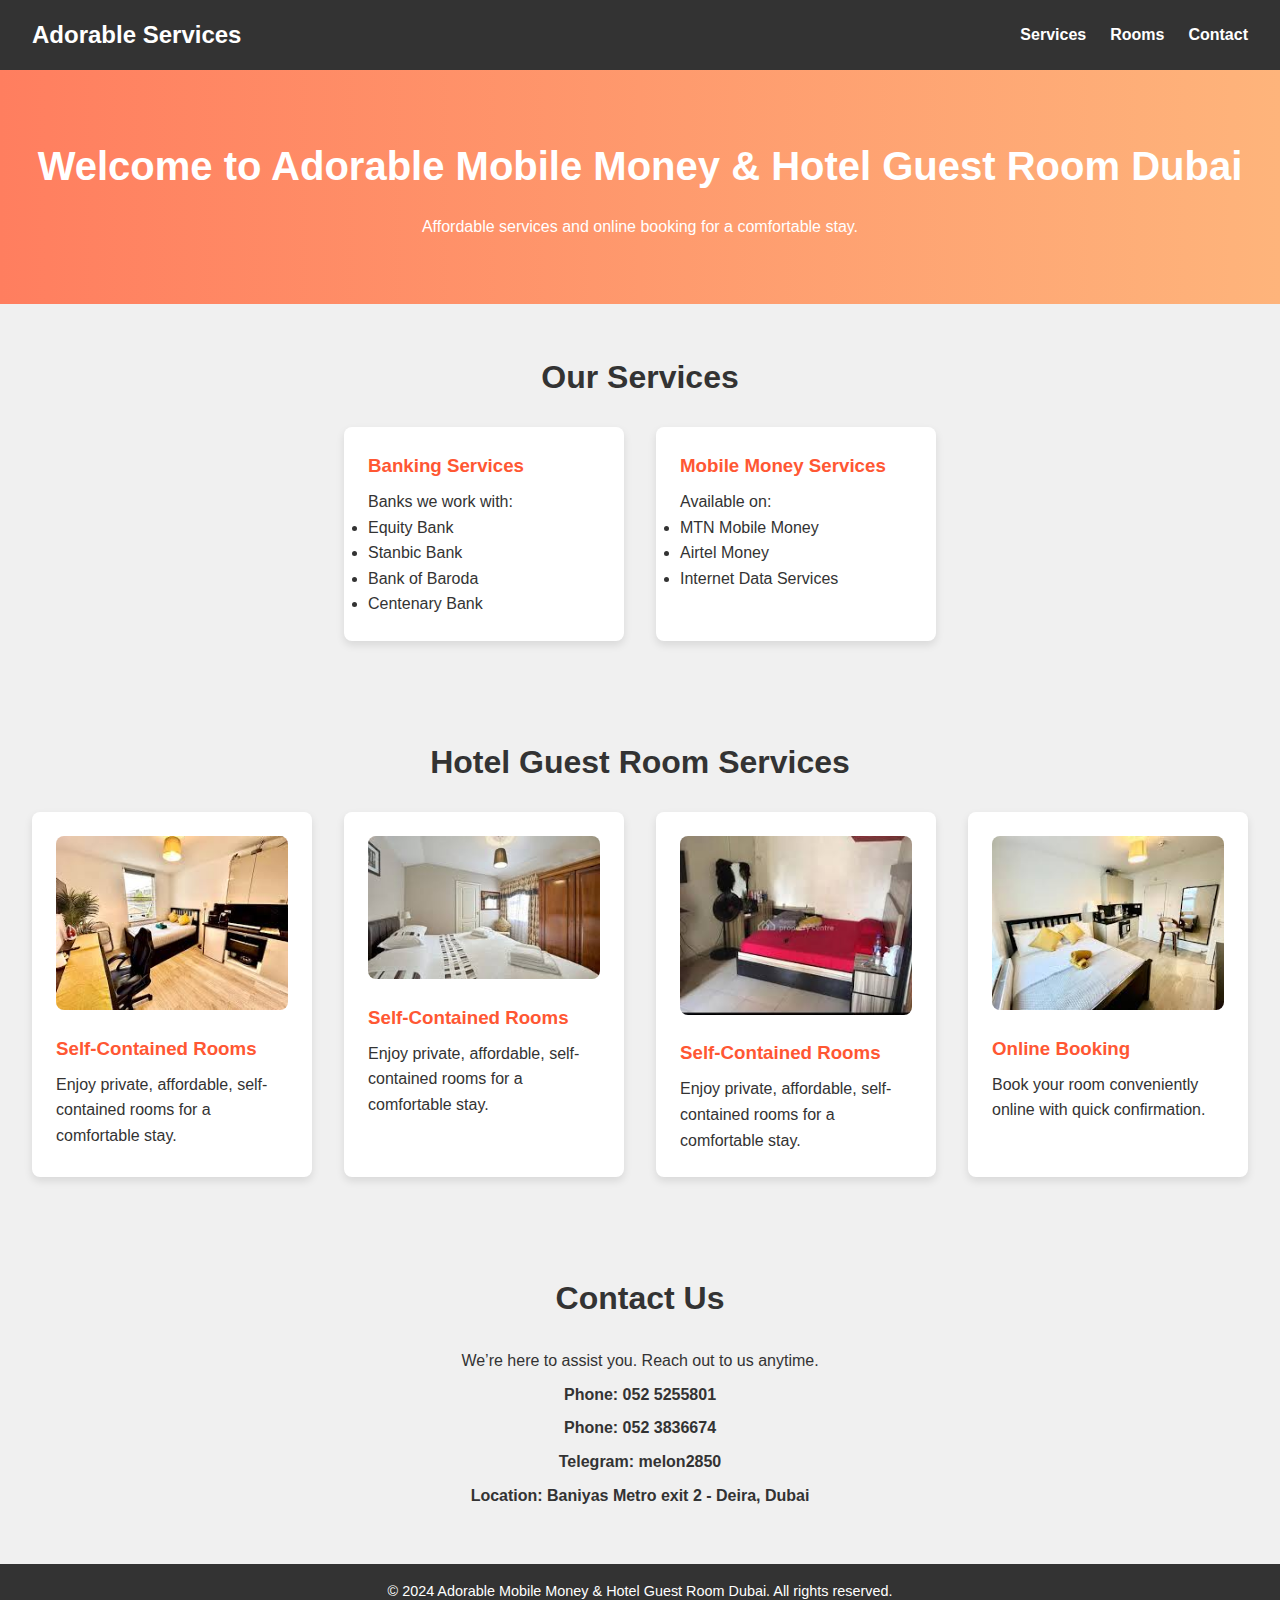
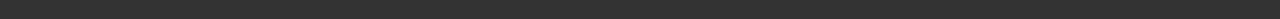
==== index.html @ 560312f0 "added images" ====
<!DOCTYPE html>
<html lang="en">
<head>
    <meta charset="UTF-8">
    <meta name="viewport" content="width=device-width, initial-scale=1.0">
    <title>Adorable Mobile Money & Hotel Guest Room Dubai</title>
    <link rel="stylesheet" href="style.css">
</head>
<body>

<!-- Navbar -->
<header>
    <nav class="navbar">
        <div class="logo">Adorable Services</div>
        <ul class="nav-links">
            <li><a href="#services">Services</a></li>
            <li><a href="#rooms">Rooms</a></li>
            <li><a href="#contact">Contact</a></li>
        </ul>
    </nav>
</header>

<!-- Main Content -->
<main>

    <!-- Hero Section -->
    <section class="hero">
        <h1>Welcome to Adorable Mobile Money & Hotel Guest Room Dubai</h1>
        <p>Affordable services and online booking for a comfortable stay.</p>
    </section>

    <!-- Services Section -->
    <section id="services" class="section services">
        <h2>Our Services</h2>
        <div class="cards">
            <div class="card">
                <h3>Banking Services</h3>
                <p>Banks we work with:</p>
                <ul>
                    <li>Equity Bank</li>
                    <li>Stanbic Bank</li>
                    <li>Bank of Baroda</li>
                    <li>Centenary Bank</li>
                </ul>
            </div>
            <div class="card">
                <h3>Mobile Money Services</h3>
                <p>Available on:</p>
                <ul>
                    <li>MTN Mobile Money</li>
                    <li>Airtel Money</li>
                    <li>Internet Data Services</li>
                </ul>
            </div>
        </div>
    </section>

    <!-- Rooms Section -->
    <section id="rooms" class="section rooms">
        <h2>Hotel Guest Room Services</h2>
        <div class="cards">
            <div class="card">
                <img src="/images/best.jpeg" alt="Self-Contained Room">
                <h3>Self-Contained Rooms</h3>
                <p>Enjoy private, affordable, self-contained rooms for a comfortable stay.</p>
            </div>

            <div class="card">
                <img src="/images/nice.jpeg" alt="Self-Contained Room">
                <h3>Self-Contained Rooms</h3>
                <p>Enjoy private, affordable, self-contained rooms for a comfortable stay.</p>
            </div>

            <div class="card">
                <img src="/images/three.jpeg" alt="Self-Contained Room">
                <h3>Self-Contained Rooms</h3>
                <p>Enjoy private, affordable, self-contained rooms for a comfortable stay.</p>
            </div>

            <div class="card">
                <img src="/images/one.jpeg" alt="Online Booking">
                <h3>Online Booking</h3>
                <p>Book your room conveniently online with quick confirmation.</p>
            </div>
        </div>
    </section>

    <!-- Contact Section -->
    <section id="contact" class="section contact">
        <h2>Contact Us</h2>
        <p>We’re here to assist you. Reach out to us anytime.</p>
        <ul>
            <li>Phone: 052 5255801</li>
            <li>Phone: 052 3836674</li>
            <li>Telegram: melon2850</li>
            <li>Location: Baniyas Metro exit 2 - Deira, Dubai</li>
        </ul>
    </section>

</main>

<!-- Footer -->
<footer>
    <p>&copy; 2024 Adorable Mobile Money & Hotel Guest Room Dubai. All rights reserved.</p>
</footer>

</body>
</html>
---- style.css ----
* {
    margin: 0;
    padding: 0;
    box-sizing: border-box;
}

body {
    font-family: Arial, sans-serif;
    line-height: 1.6;
    color: #333;
    background-color: #f0f0f0;
}

/* Navbar */
header {
    background: #333;
    color: #fff;
    padding: 1rem 2rem;
}

.navbar {
    display: flex;
    align-items: center;
    justify-content: space-between;
}

.logo {
    font-size: 1.5rem;
    font-weight: bold;
}

.nav-links {
    list-style: none;
    display: flex;
}

.nav-links li {
    margin-left: 1.5rem;
}

.nav-links a {
    color: #fff;
    text-decoration: none;
    font-weight: bold;
    transition: color 0.3s ease;
}

.nav-links a:hover {
    color: #ff5733;
}

/* Hero Section */
.hero {
    background: linear-gradient(to right, #ff7e5f, #feb47b);
    color: #fff;
    text-align: center;
    padding: 4rem 2rem;
}

.hero h1 {
    font-size: 2.5rem;
    margin-bottom: 1rem;
}

/* Sections */
.section {
    padding: 3rem 2rem;
    text-align: center;
}

.section h2 {
    font-size: 2rem;
    margin-bottom: 1.5rem;
    color: #333;
}

.cards {
    display: flex;
    flex-wrap: wrap;
    gap: 2rem;
    justify-content: center;
}

.card {
    background-color: #fff;
    padding: 1.5rem;
    border-radius: 8px;
    box-shadow: 0 4px 8px rgba(0, 0, 0, 0.1);
    width: 280px;
    text-align: left;
}

.card h3 {
    color: #ff5733;
    margin-bottom: 0.5rem;
}

/* Contact Section */
.contact ul {
    list-style: none;
}

.contact li {
    margin: 0.5rem 0;
    font-weight: bold;
}

/* Card image styling */
.card img {
    width: 100%;
    height: auto;
    border-radius: 8px;
    margin-bottom: 1rem;
}

/* Footer */
footer {
    background: #333;
    color: #fff;
    text-align: center;
    padding: 1rem 0;
    font-size: 0.9rem;
}
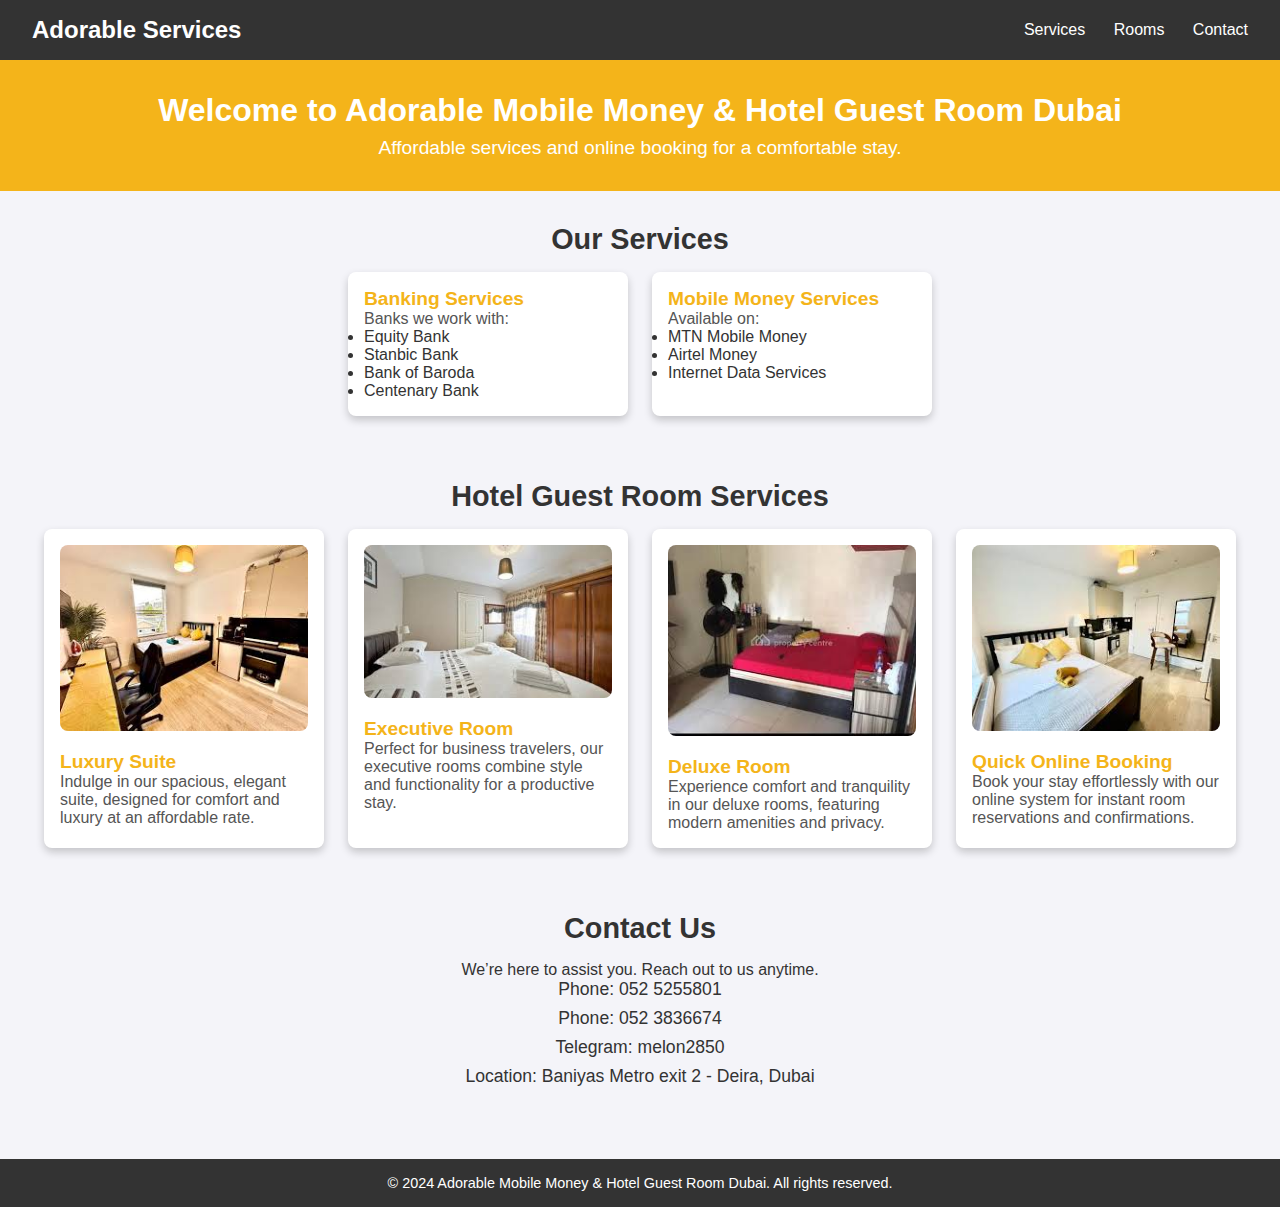
==== commit 5853a4f6: "added images" ====
--- a/index.html
+++ b/index.html
@@ -60,27 +60,27 @@
         <h2>Hotel Guest Room Services</h2>
         <div class="cards">
             <div class="card">
-                <img src="/images/best.jpeg" alt="Self-Contained Room">
-                <h3>Self-Contained Rooms</h3>
-                <p>Enjoy private, affordable, self-contained rooms for a comfortable stay.</p>
+                <img src="images/best.jpeg" alt="Luxury Suite">
+                <h3>Luxury Suite</h3>
+                <p>Indulge in our spacious, elegant suite, designed for comfort and luxury at an affordable rate.</p>
             </div>
 
             <div class="card">
-                <img src="/images/nice.jpeg" alt="Self-Contained Room">
-                <h3>Self-Contained Rooms</h3>
-                <p>Enjoy private, affordable, self-contained rooms for a comfortable stay.</p>
+                <img src="images/nice.jpeg" alt="Executive Room">
+                <h3>Executive Room</h3>
+                <p>Perfect for business travelers, our executive rooms combine style and functionality for a productive stay.</p>
             </div>
 
             <div class="card">
-                <img src="/images/three.jpeg" alt="Self-Contained Room">
-                <h3>Self-Contained Rooms</h3>
-                <p>Enjoy private, affordable, self-contained rooms for a comfortable stay.</p>
+                <img src="images/three.jpeg" alt="Deluxe Room">
+                <h3>Deluxe Room</h3>
+                <p>Experience comfort and tranquility in our deluxe rooms, featuring modern amenities and privacy.</p>
             </div>
 
             <div class="card">
-                <img src="/images/one.jpeg" alt="Online Booking">
-                <h3>Online Booking</h3>
-                <p>Book your room conveniently online with quick confirmation.</p>
+                <img src="images/one.jpeg" alt="Online Booking">
+                <h3>Quick Online Booking</h3>
+                <p>Book your stay effortlessly with our online system for instant room reservations and confirmations.</p>
             </div>
         </div>
     </section>
--- a/style.css
+++ b/style.css
@@ -1,27 +1,24 @@
+/* General Reset */
 * {
     margin: 0;
     padding: 0;
     box-sizing: border-box;
+    font-family: Arial, sans-serif;
 }
 
 body {
-    font-family: Arial, sans-serif;
-    line-height: 1.6;
+    background-color: #f4f4f9;
     color: #333;
-    background-color: #f0f0f0;
 }
 
 /* Navbar */
-header {
-    background: #333;
+.navbar {
+    background-color: #333;
     color: #fff;
+    display: flex;
+    justify-content: space-between;
+    align-items: center;
     padding: 1rem 2rem;
-}
-
-.navbar {
-    display: flex;
-    align-items: center;
-    justify-content: space-between;
 }
 
 .logo {
@@ -31,81 +28,80 @@
 
 .nav-links {
     list-style: none;
-    display: flex;
 }
 
 .nav-links li {
+    display: inline;
     margin-left: 1.5rem;
 }
 
 .nav-links a {
     color: #fff;
     text-decoration: none;
-    font-weight: bold;
-    transition: color 0.3s ease;
+    font-weight: 500;
 }
 
 .nav-links a:hover {
-    color: #ff5733;
+    color: #f4b41a;
 }
 
 /* Hero Section */
 .hero {
-    background: linear-gradient(to right, #ff7e5f, #feb47b);
+    text-align: center;
+    padding: 2rem;
+    background: #f4b41a;
     color: #fff;
-    text-align: center;
-    padding: 4rem 2rem;
 }
 
 .hero h1 {
-    font-size: 2.5rem;
-    margin-bottom: 1rem;
+    font-size: 2rem;
+    margin-bottom: 0.5rem;
 }
 
-/* Sections */
+.hero p {
+    font-size: 1.2rem;
+}
+
+/* Section Styles */
 .section {
-    padding: 3rem 2rem;
+    padding: 2rem;
     text-align: center;
 }
 
 .section h2 {
-    font-size: 2rem;
-    margin-bottom: 1.5rem;
+    font-size: 1.8rem;
+    margin-bottom: 1rem;
     color: #333;
 }
 
+/* Card Styles */
 .cards {
     display: flex;
     flex-wrap: wrap;
-    gap: 2rem;
     justify-content: center;
+    gap: 1.5rem;
 }
 
 .card {
     background-color: #fff;
-    padding: 1.5rem;
     border-radius: 8px;
-    box-shadow: 0 4px 8px rgba(0, 0, 0, 0.1);
+    box-shadow: 0 4px 8px rgba(0, 0, 0, 0.2);
     width: 280px;
+    padding: 1rem;
     text-align: left;
 }
 
 .card h3 {
-    color: #ff5733;
-    margin-bottom: 0.5rem;
+    font-size: 1.2rem;
+    color: #f4b41a;
 }
 
-/* Contact Section */
-.contact ul {
-    list-style: none;
+.card p {
+    font-size: 1rem;
+    color: #555;
 }
 
-.contact li {
-    margin: 0.5rem 0;
-    font-weight: bold;
-}
-
-/* Card image styling */
+/* Image Styling */
 .card img {
     width: 100%;
     height: auto;
@@ -113,11 +109,34 @@
     margin-bottom: 1rem;
 }
 
+/* Contact Section */
+.contact ul {
+    list-style: none;
+    padding: 0;
+    font-size: 1.1rem;
+}
+
+.contact li {
+    margin-bottom: 0.5rem;
+}
+
 /* Footer */
 footer {
-    background: #333;
+    background-color: #333;
     color: #fff;
     text-align: center;
-    padding: 1rem 0;
+    padding: 1rem;
+    margin-top: 2rem;
+}
+
+footer p {
     font-size: 0.9rem;
 }
+
+/* Responsive Design */
+@media (max-width: 768px) {
+    .cards {
+        flex-direction: column;
+        align-items: center;
+    }
+}
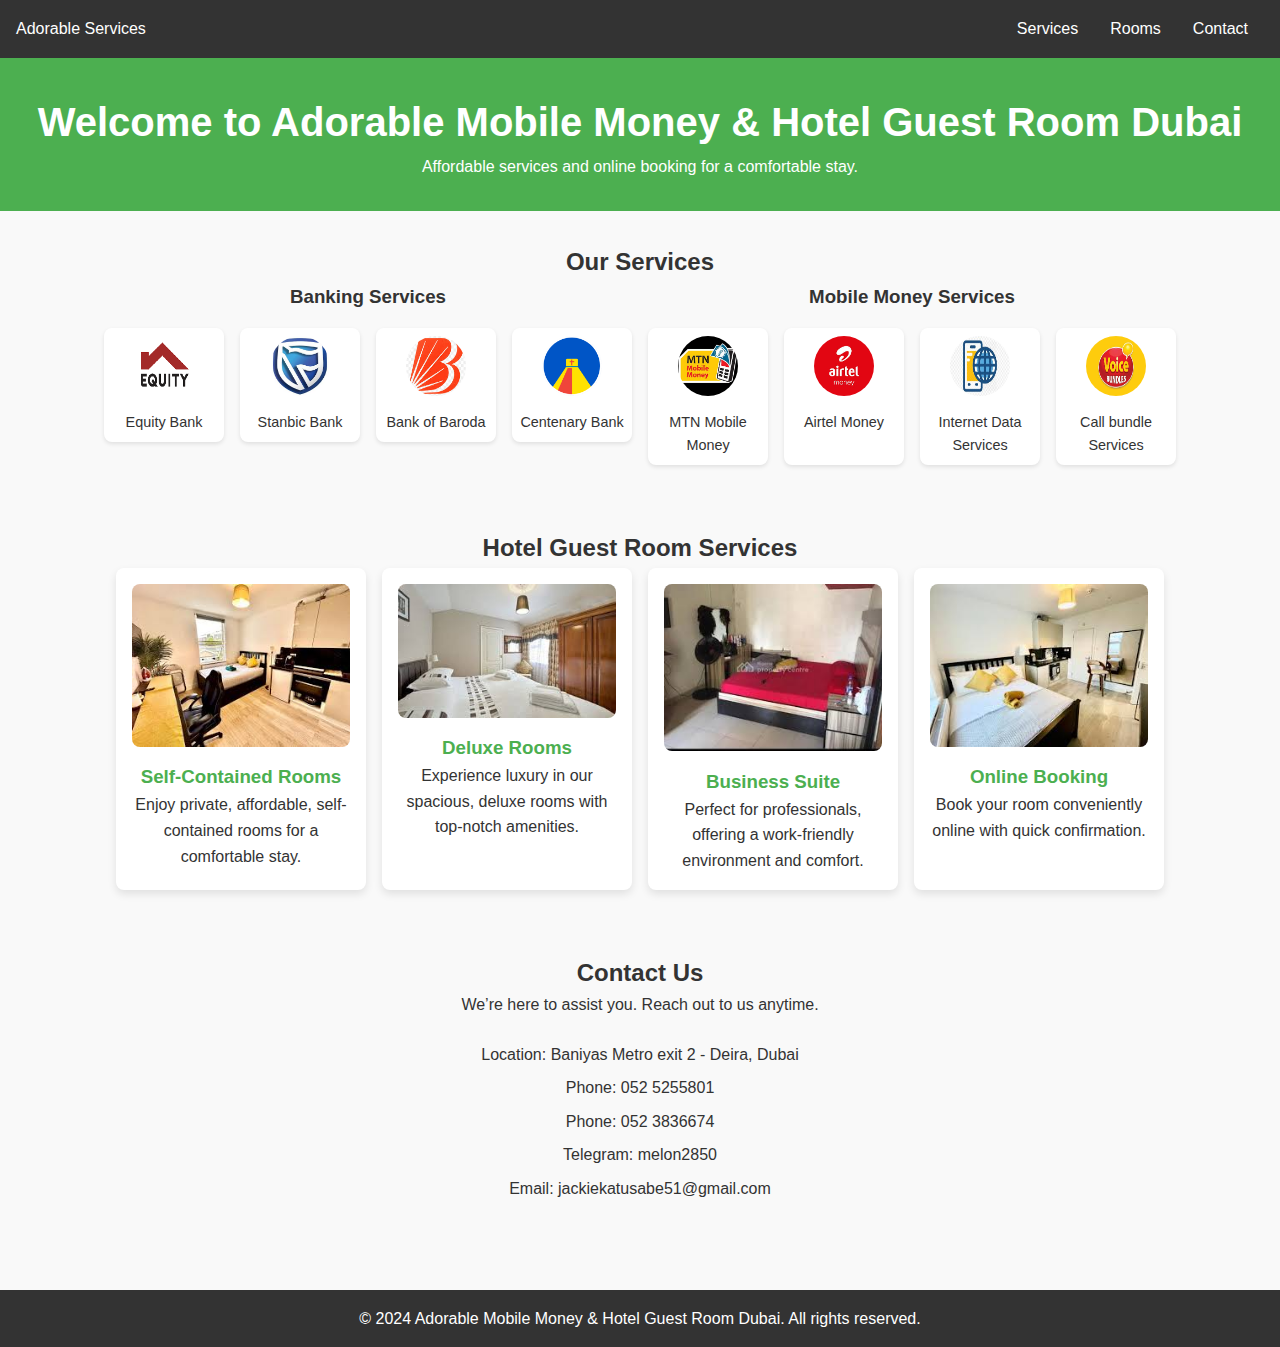
==== commit 7e36b4c5: "added Icons" ====
--- a/index.html
+++ b/index.html
@@ -33,24 +33,51 @@
     <section id="services" class="section services">
         <h2>Our Services</h2>
         <div class="cards">
-            <div class="card">
+            <!-- Banking Services Card -->
+            <div class="">
                 <h3>Banking Services</h3>
-                <p>Banks we work with:</p>
-                <ul>
-                    <li>Equity Bank</li>
-                    <li>Stanbic Bank</li>
-                    <li>Bank of Baroda</li>
-                    <li>Centenary Bank</li>
-                </ul>
+                <div class="sub-cards">
+                    <div class="sub-card">
+                        <img src="images/equite.png" alt="Equity Bank">
+                        <p>Equity Bank</p>
+                    </div>
+                    <div class="sub-card">
+                        <img src="images/stanic.jpeg" alt="Stanbic Bank">
+                        <p>Stanbic Bank</p>
+                    </div>
+                    <div class="sub-card">
+                        <img src="images/baroda.jpeg" alt="Bank of Baroda">
+                        <p>Bank of Baroda</p>
+                    </div>
+                    <div class="sub-card">
+                        <img src="images/cent.png" alt="Centenary Bank">
+                        <p>Centenary Bank</p>
+                    </div>
+                </div>
             </div>
-            <div class="card">
+
+            <!-- Mobile Money Services Card -->
+            <div class="">
                 <h3>Mobile Money Services</h3>
-                <p>Available on:</p>
-                <ul>
-                    <li>MTN Mobile Money</li>
-                    <li>Airtel Money</li>
-                    <li>Internet Data Services</li>
-                </ul>
+                <div class="sub-cards">
+                    <div class="sub-card">
+                        <img src="images/mtn.jpeg" alt="MTN Mobile Money">
+                        <p>MTN Mobile Money</p>
+                    </div>
+                    <div class="sub-card">
+                        <img src="images/aitel.jpeg" alt="Airtel Money">
+                        <p>Airtel Money</p>
+                    </div>
+                    <div class="sub-card">
+                        <img src="images/data.jpeg" alt="Internet Data Services">
+                        <p>Internet Data Services</p>
+                    </div>
+
+                    <div class="sub-card">
+                        <img src="images/voice.jpeg" alt="Internet Data Services">
+                        <p>Call bundle Services</p>
+                    </div>
+                </div>
             </div>
         </div>
     </section>
@@ -60,27 +87,24 @@
         <h2>Hotel Guest Room Services</h2>
         <div class="cards">
             <div class="card">
-                <img src="images/best.jpeg" alt="Luxury Suite">
-                <h3>Luxury Suite</h3>
-                <p>Indulge in our spacious, elegant suite, designed for comfort and luxury at an affordable rate.</p>
+                <img src="images/best.jpeg" alt="Self-Contained Room">
+                <h3>Self-Contained Rooms</h3>
+                <p>Enjoy private, affordable, self-contained rooms for a comfortable stay.</p>
             </div>
-
             <div class="card">
-                <img src="images/nice.jpeg" alt="Executive Room">
-                <h3>Executive Room</h3>
-                <p>Perfect for business travelers, our executive rooms combine style and functionality for a productive stay.</p>
+                <img src="images/nice.jpeg" alt="Deluxe Room">
+                <h3>Deluxe Rooms</h3>
+                <p>Experience luxury in our spacious, deluxe rooms with top-notch amenities.</p>
             </div>
-
             <div class="card">
-                <img src="images/three.jpeg" alt="Deluxe Room">
-                <h3>Deluxe Room</h3>
-                <p>Experience comfort and tranquility in our deluxe rooms, featuring modern amenities and privacy.</p>
+                <img src="images/three.jpeg" alt="Business Suite">
+                <h3>Business Suite</h3>
+                <p>Perfect for professionals, offering a work-friendly environment and comfort.</p>
             </div>
-
             <div class="card">
                 <img src="images/one.jpeg" alt="Online Booking">
-                <h3>Quick Online Booking</h3>
-                <p>Book your stay effortlessly with our online system for instant room reservations and confirmations.</p>
+                <h3>Online Booking</h3>
+                <p>Book your room conveniently online with quick confirmation.</p>
             </div>
         </div>
     </section>
@@ -90,10 +114,12 @@
         <h2>Contact Us</h2>
         <p>We’re here to assist you. Reach out to us anytime.</p>
         <ul>
+            <li>Location: Baniyas Metro exit 2 - Deira, Dubai</li>
             <li>Phone: 052 5255801</li>
             <li>Phone: 052 3836674</li>
             <li>Telegram: melon2850</li>
-            <li>Location: Baniyas Metro exit 2 - Deira, Dubai</li>
+            <li>Email: jackiekatusabe51@gmail.com</li>
+          
         </ul>
     </section>
 
--- a/style.css
+++ b/style.css
@@ -3,121 +3,127 @@
     margin: 0;
     padding: 0;
     box-sizing: border-box;
-    font-family: Arial, sans-serif;
 }
 
+/* Body Styling */
 body {
-    background-color: #f4f4f9;
+    font-family: Arial, sans-serif;
     color: #333;
+    line-height: 1.6;
+    background-color: #f9f9f9;
 }
 
 /* Navbar */
 .navbar {
-    background-color: #333;
-    color: #fff;
     display: flex;
     justify-content: space-between;
     align-items: center;
-    padding: 1rem 2rem;
-}
-
-.logo {
-    font-size: 1.5rem;
-    font-weight: bold;
+    background-color: #333;
+    color: #fff;
+    padding: 1rem;
 }
 
 .nav-links {
+    display: flex;
     list-style: none;
 }
 
 .nav-links li {
-    display: inline;
-    margin-left: 1.5rem;
+    margin: 0 1rem;
 }
 
 .nav-links a {
     color: #fff;
     text-decoration: none;
-    font-weight: 500;
-}
-
-.nav-links a:hover {
-    color: #f4b41a;
 }
 
 /* Hero Section */
 .hero {
     text-align: center;
     padding: 2rem;
-    background: #f4b41a;
+    background: #4CAF50;
     color: #fff;
 }
 
 .hero h1 {
-    font-size: 2rem;
-    margin-bottom: 0.5rem;
+    font-size: 2.5rem;
 }
 
-.hero p {
-    font-size: 1.2rem;
-}
-
-/* Section Styles */
+/* Services and Rooms Section */
 .section {
     padding: 2rem;
     text-align: center;
 }
 
-.section h2 {
-    font-size: 1.8rem;
-    margin-bottom: 1rem;
-    color: #333;
-}
-
-/* Card Styles */
 .cards {
     display: flex;
     flex-wrap: wrap;
+    gap: 1rem;
     justify-content: center;
-    gap: 1.5rem;
 }
 
 .card {
     background-color: #fff;
     border-radius: 8px;
-    box-shadow: 0 4px 8px rgba(0, 0, 0, 0.2);
-    width: 280px;
+    box-shadow: 0 4px 8px rgba(0, 0, 0, 0.1);
+    overflow: hidden;
+    width: 250px;
     padding: 1rem;
-    text-align: left;
+    text-align: center;
 }
 
-.card h3 {
-    font-size: 1.2rem;
-    color: #f4b41a;
-}
-
-.card p {
-    font-size: 1rem;
-    color: #555;
-}
-
-/* Image Styling */
 .card img {
     width: 100%;
     height: auto;
     border-radius: 8px;
-    margin-bottom: 1rem;
+    margin-bottom: 0.5rem;
+}
+
+.card h3 {
+    color: #4CAF50;
+}
+
+/* Sub Cards (for individual bank and mobile money services) */
+.sub-cards {
+    display: flex;
+    flex-wrap: wrap;
+    gap: 1rem;
+    justify-content: center;
+    margin-top: 1rem;
+}
+
+.sub-card {
+    background-color: #fff;
+    border-radius: 8px;
+    box-shadow: 0 2px 4px rgba(0, 0, 0, 0.1);
+    width: 120px;
+    padding: 0.5rem;
+    text-align: center;
+    flex-direction: column;
+    align-items: center;
+}
+
+.sub-card img {
+    width: 60px;
+    height: 60px;
+    margin-bottom: 0.5rem;
+    border-radius: 50%;
+}
+
+.sub-card p {
+    font-size: 0.9rem;
+    color: #333;
+    margin: 0;
 }
 
 /* Contact Section */
 .contact ul {
     list-style: none;
-    padding: 0;
-    font-size: 1.1rem;
+    padding: 1rem;
 }
 
 .contact li {
-    margin-bottom: 0.5rem;
+    margin: 0.5rem 0;
 }
 
 /* Footer */
@@ -128,15 +134,3 @@
     padding: 1rem;
     margin-top: 2rem;
 }
-
-footer p {
-    font-size: 0.9rem;
-}
-
-/* Responsive Design */
-@media (max-width: 768px) {
-    .cards {
-        flex-direction: column;
-        align-items: center;
-    }
-}
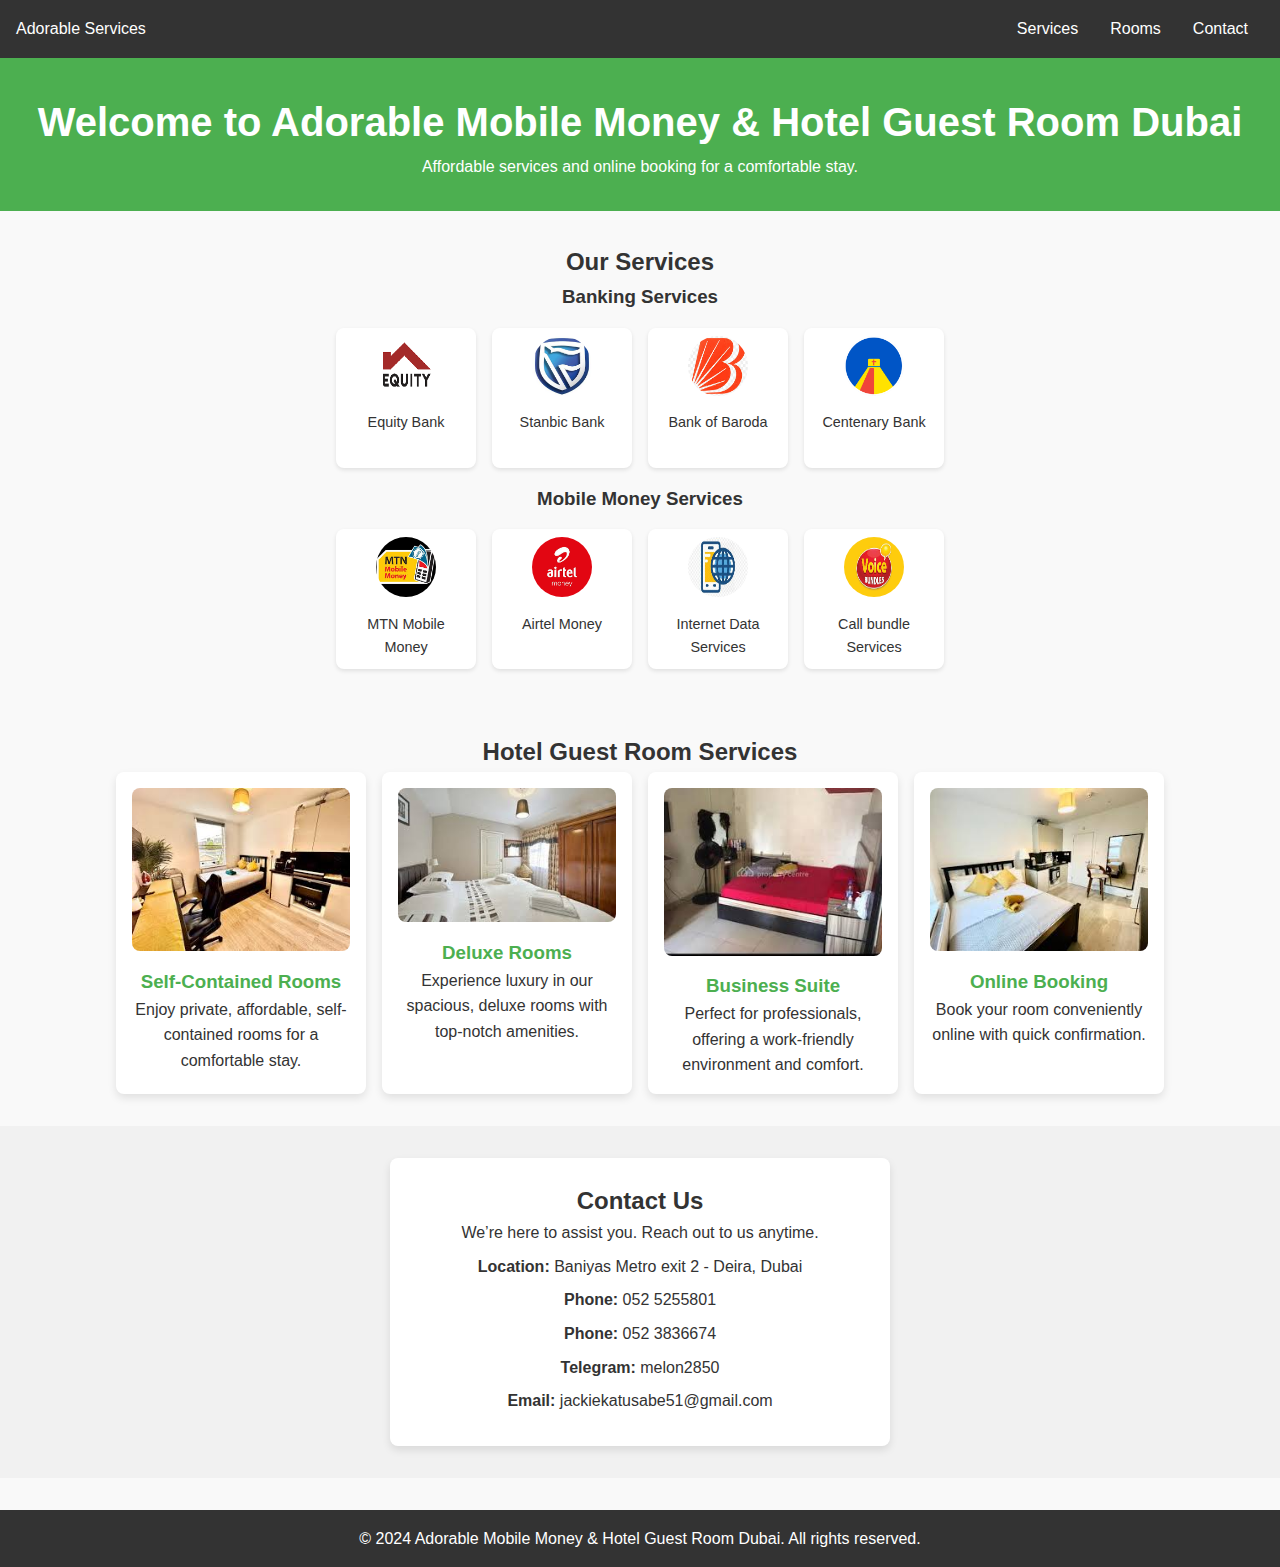
==== commit 07af19c2: "added Icons" ====
--- a/index.html
+++ b/index.html
@@ -111,18 +111,18 @@
 
     <!-- Contact Section -->
     <section id="contact" class="section contact">
-        <h2>Contact Us</h2>
-        <p>We’re here to assist you. Reach out to us anytime.</p>
-        <ul>
-            <li>Location: Baniyas Metro exit 2 - Deira, Dubai</li>
-            <li>Phone: 052 5255801</li>
-            <li>Phone: 052 3836674</li>
-            <li>Telegram: melon2850</li>
-            <li>Email: jackiekatusabe51@gmail.com</li>
-          
-        </ul>
+        <div class="contact-card">
+            <h2>Contact Us</h2>
+            <p>We’re here to assist you. Reach out to us anytime.</p>
+            <ul>
+                <li><strong>Location:</strong> Baniyas Metro exit 2 - Deira, Dubai</li>
+                <li><strong>Phone:</strong> 052 5255801</li>
+                <li><strong>Phone:</strong> 052 3836674</li>
+                <li><strong>Telegram:</strong> melon2850</li>
+                <li><strong>Email:</strong> jackiekatusabe51@gmail.com</li>
+            </ul>
+        </div>
     </section>
-
 </main>
 
 <!-- Footer -->
--- a/style.css
+++ b/style.css
@@ -96,11 +96,13 @@
     background-color: #fff;
     border-radius: 8px;
     box-shadow: 0 2px 4px rgba(0, 0, 0, 0.1);
-    width: 120px;
+    width: 140px;
+    height: 140px; /* Ensure consistent size */
     padding: 0.5rem;
     text-align: center;
     flex-direction: column;
     align-items: center;
+    animation: zoom 3s infinite; /* Add zoom animation */
 }
 
 .sub-card img {
@@ -116,13 +118,40 @@
     margin: 0;
 }
 
-/* Contact Section */
-.contact ul {
-    list-style: none;
-    padding: 1rem;
+/* Zoom animation */
+@keyframes zoom {
+    0%, 100% {
+        transform: scale(1);
+    }
+    50% {
+        transform: scale(1.1);
+    }
 }
 
-.contact li {
+/* Contact Section */
+.contact {
+    display: flex;
+    justify-content: center;
+    align-items: center;
+    background-color: #f1f1f1;
+    padding: 2rem;
+}
+
+.contact-card {
+    background-color: #fff;
+    padding: 1.5rem;
+    border-radius: 8px;
+    box-shadow: 0 4px 8px rgba(0, 0, 0, 0.1);
+    width: 100%;
+    max-width: 500px;
+}
+
+.contact-card ul {
+    list-style: none;
+    padding: 0;
+}
+
+.contact-card li {
     margin: 0.5rem 0;
 }
 
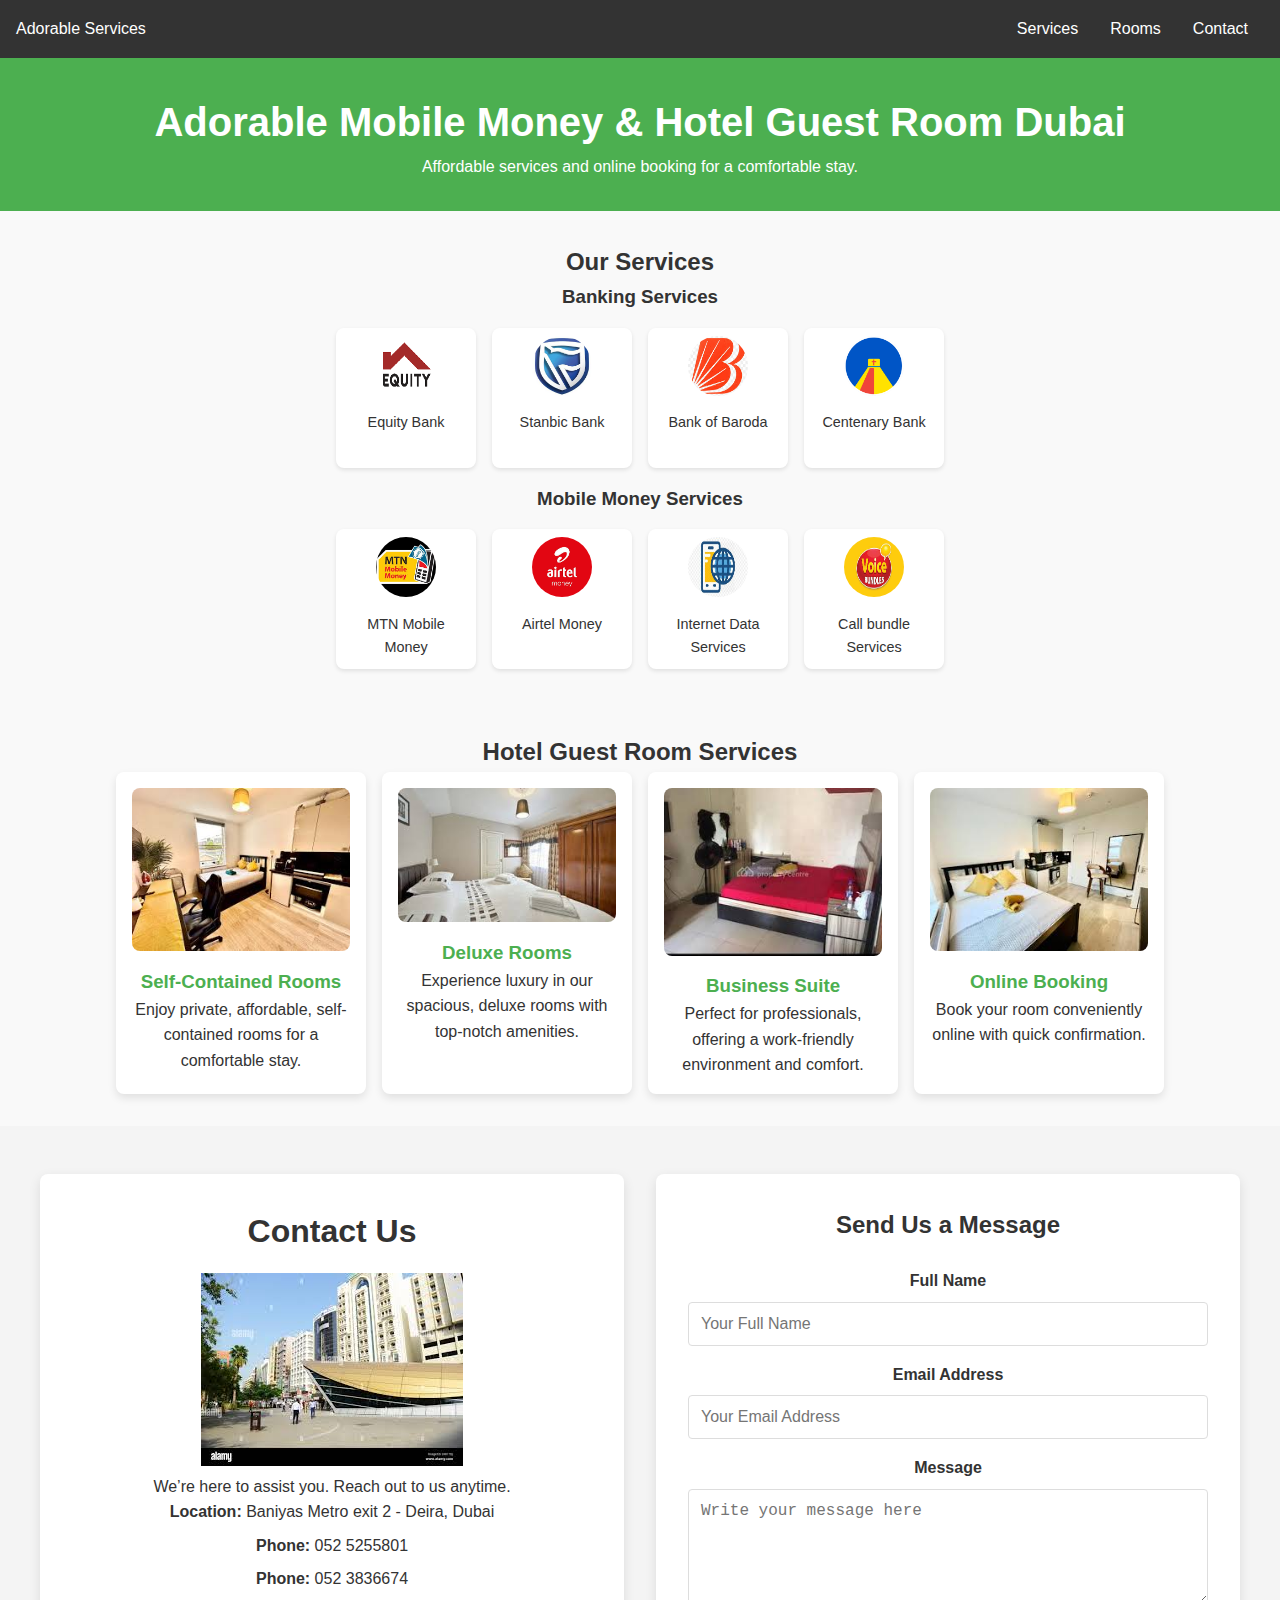
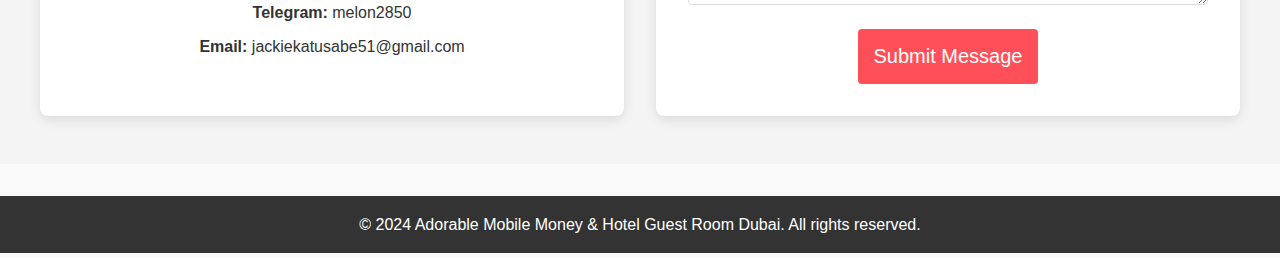
==== commit e79ed707: "added Icons" ====
--- a/index.html
+++ b/index.html
@@ -25,7 +25,7 @@
 
     <!-- Hero Section -->
     <section class="hero">
-        <h1>Welcome to Adorable Mobile Money & Hotel Guest Room Dubai</h1>
+        <h1>Adorable Mobile Money & Hotel Guest Room Dubai</h1>
         <p>Affordable services and online booking for a comfortable stay.</p>
     </section>
 
@@ -111,18 +111,43 @@
 
     <!-- Contact Section -->
     <section id="contact" class="section contact">
-        <div class="contact-card">
-            <h2>Contact Us</h2>
-            <p>We’re here to assist you. Reach out to us anytime.</p>
-            <ul>
-                <li><strong>Location:</strong> Baniyas Metro exit 2 - Deira, Dubai</li>
-                <li><strong>Phone:</strong> 052 5255801</li>
-                <li><strong>Phone:</strong> 052 3836674</li>
-                <li><strong>Telegram:</strong> melon2850</li>
-                <li><strong>Email:</strong> jackiekatusabe51@gmail.com</li>
-            </ul>
+        <div class="contact-content">
+            <!-- Contact Information -->
+            <div class="contact-card">
+                <h2>Contact Us</h2>
+                <img src="images/office.jpeg" alt="office">
+                <p>We’re here to assist you. Reach out to us anytime.</p>
+                <ul>
+                    <li><strong>Location:</strong> Baniyas Metro exit 2 - Deira, Dubai</li>
+                    <li><strong>Phone:</strong> 052 5255801</li>
+                    <li><strong>Phone:</strong> 052 3836674</li>
+                    <li><strong>Telegram:</strong> melon2850</li>
+                    <li><strong>Email:</strong> jackiekatusabe51@gmail.com</li>
+                </ul>
+            </div>
+    
+            <!-- Contact Form -->
+            <div class="contact-form">
+                <h3>Send Us a Message</h3>
+                <form action="#" method="POST">
+                    <div class="form-group">
+                        <label for="name">Full Name</label>
+                        <input type="text" id="name" name="name" required placeholder="Your Full Name">
+                    </div>
+                    <div class="form-group">
+                        <label for="email">Email Address</label>
+                        <input type="email" id="email" name="email" required placeholder="Your Email Address">
+                    </div>
+                    <div class="form-group">
+                        <label for="message">Message</label>
+                        <textarea id="message" name="message" rows="5" required placeholder="Write your message here"></textarea>
+                    </div>
+                    <button type="submit" class="submit-button">Submit Message</button>
+                </form>
+            </div>
         </div>
     </section>
+    
 </main>
 
 <!-- Footer -->
--- a/style.css
+++ b/style.css
@@ -130,29 +130,94 @@
 
 /* Contact Section */
 .contact {
-    display: flex;
-    justify-content: center;
-    align-items: center;
-    background-color: #f1f1f1;
-    padding: 2rem;
+    background-color: #f4f4f4;
+    padding: 3rem 1rem;
+}
+
+.contact-content {
+    display: grid;
+    grid-template-columns: 1fr 1fr;
+    gap: 2rem;
+    max-width: 1200px;
+    margin: 0 auto;
 }
 
 .contact-card {
-    background-color: #fff;
-    padding: 1.5rem;
-    border-radius: 8px;
-    box-shadow: 0 4px 8px rgba(0, 0, 0, 0.1);
-    width: 100%;
-    max-width: 500px;
-}
-
-.contact-card ul {
+    background-color: white;
+    padding: 2rem;
+    border-radius: 8px;
+    box-shadow: 0 4px 12px rgba(0, 0, 0, 0.1);
+}
+
+.contact h2 {
+    font-size: 2rem;
+    margin-bottom: 1rem;
+}
+
+.contact ul {
     list-style: none;
     padding: 0;
 }
 
-.contact-card li {
-    margin: 0.5rem 0;
+.contact ul li {
+    margin-bottom: 0.5rem;
+}
+
+.contact-form {
+    background-color: white;
+    padding: 2rem;
+    border-radius: 8px;
+    box-shadow: 0 4px 12px rgba(0, 0, 0, 0.1);
+}
+
+.contact-form h3 {
+    font-size: 1.5rem;
+    margin-bottom: 1.5rem;
+}
+
+.form-group {
+    margin-bottom: 1rem;
+}
+
+.form-group label {
+    font-weight: bold;
+    margin-bottom: 0.5rem;
+    display: block;
+}
+
+.form-group input,
+.form-group textarea {
+    width: 100%;
+    padding: 0.75rem;
+    font-size: 1rem;
+    border: 1px solid #ddd;
+    border-radius: 4px;
+}
+
+.form-group textarea {
+    resize: vertical;
+}
+
+.submit-button {
+    padding: 1rem;
+    font-size: 1.25rem;
+    background-color: #ff4f58;
+    color: white;
+    border: none;
+    border-radius: 4px;
+    cursor: pointer;
+    transition: background-color 0.3s ease-in-out;
+}
+
+.submit-button:hover {
+    background-color: #e44a50;
+}
+
+/* Responsive Design */
+@media (max-width: 768px) {
+    .contact-content {
+        grid-template-columns: 1fr;
+    }
 }
 
 /* Footer */
